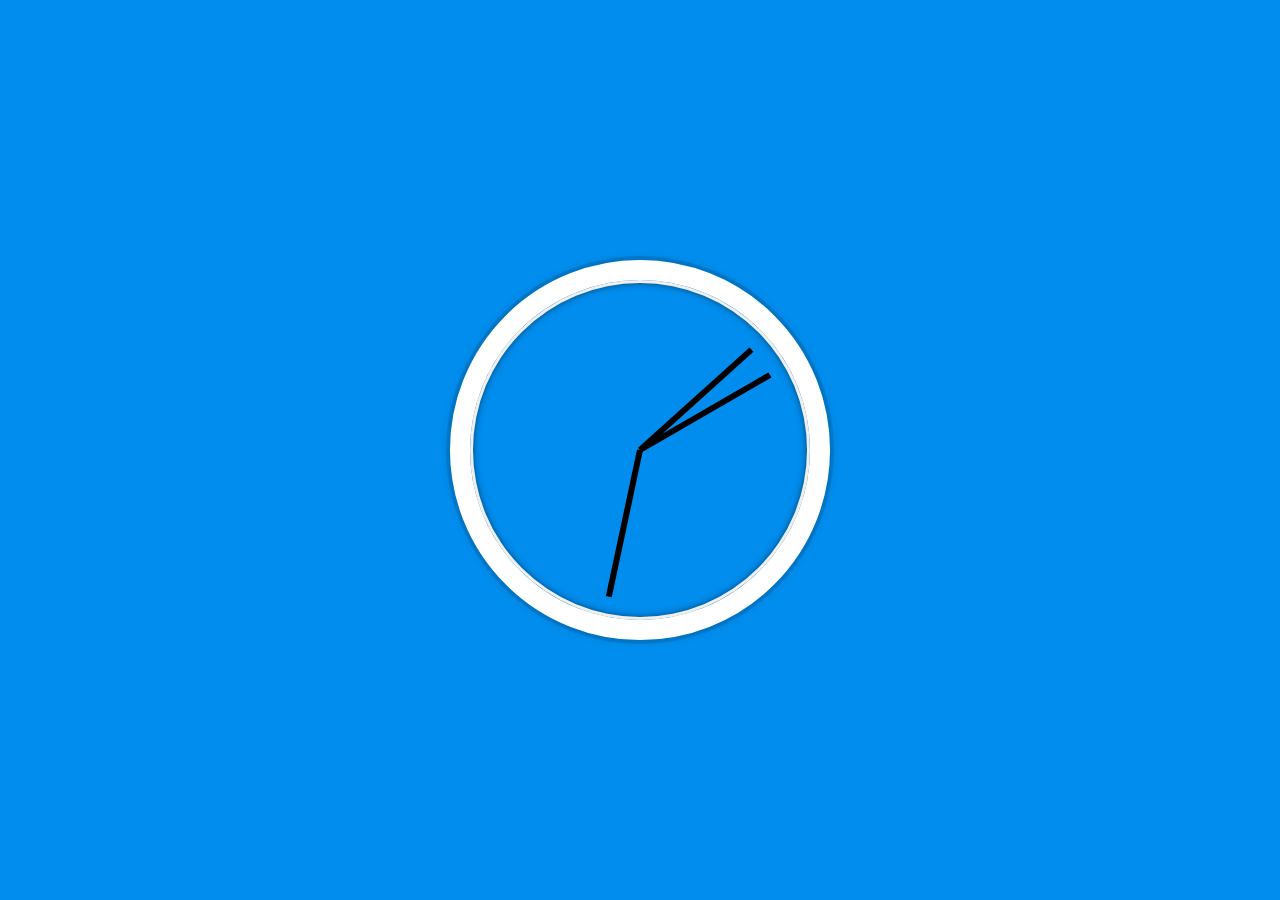
==== 02 - JS and CSS Clock/index.html @ 0cd05f6a "Completed Day 02" ====
<!DOCTYPE html>
<html lang="en">
<head>
  <meta charset="UTF-8">
  <title>JS + CSS Clock</title>
</head>
<body>


    <div class="clock">
      <div class="clock-face">
        <div class="hand hour-hand"></div>
        <div class="hand minute-hand"></div>
        <div class="hand second-hand"></div>
      </div>
    </div>


  <style>
    html {
      background:#018DED url(http://unsplash.it/1500/1000?image=881&blur=50);
      background-size:cover;
      font-family:'helvetica neue';
      text-align: center;
      font-size: 10px;
    }

    body {
      margin: 0;
      font-size: 2rem;
      display:flex;
      flex:1;
      min-height: 100vh;
      align-items: center;
    }

    .clock {
      width: 30rem;
      height: 30rem;
      border:20px solid white;
      border-radius:50%;
      margin: 0 auto;
      position: relative;
      padding:2rem;
      box-shadow:
        0 0 0 4px rgba(0,0,0,0.1),
        inset 0 0 0 3px #EFEFEF,
        inset 0 0 10px black,
        0 0 10px rgba(0,0,0,0.2);
    }

    .clock-face {
      position: relative;
      width: 100%;
      height: 100%;
      transform: translateY(-3px); /* account for the height of the clock hands */
    }

    .hand {
      width:50%;
      height:6px;
      background:black;
      position: absolute;
      top:50%;
      transform-origin: 100%;
      transform: rotate(90deg);
      transition: all 0.05s;
      transition-timing-function: cubic-bezier(0.1, 2.7, 0.58, 1);
    }

    .reset {
      transition: all 0s;
    }

  </style>

  <script>
    const secondHand = document.querySelector('.second-hand');
    const minuteHand = document.querySelector('.minute-hand');
    const hourHand = document.querySelector('.hour-hand');

    function setDate() {
      const now = new Date();
      const seconds = now.getSeconds();
      const secondsDegrees = ((seconds / 60) * 360) + 90;
      secondHand.style.transform = `rotate(${secondsDegrees}deg)`;

      const minutes = now.getMinutes();
      const minutesDegrees = ((minutes / 60) * 360) + 90;
      minuteHand.style.transform = `rotate(${minutesDegrees}deg)`;

      const hours = now.getHours();
      const hoursDegrees = ((hours / 12) * 360) + 90;
      hourHand.style.transform = `rotate(${hoursDegrees}deg)`;

      // Hand reset (avoids winding back visual)
      if (seconds === 0) {
        secondHand.classList.add('reset');
      } else {
        secondHand.classList.remove('reset');
      };

      if (minutes === 0) {
        minuteHand.classList.add('reset');
      } else {
        minuteHand.classList.remove('reset');
      };

      if (hours === 0) {
        hourHand.classList.add('reset');
      } else {
        hourHand.classList.remove('reset');
      };
    };

    setInterval(setDate, 1000);
    setDate();
  </script>
</body>
</html>
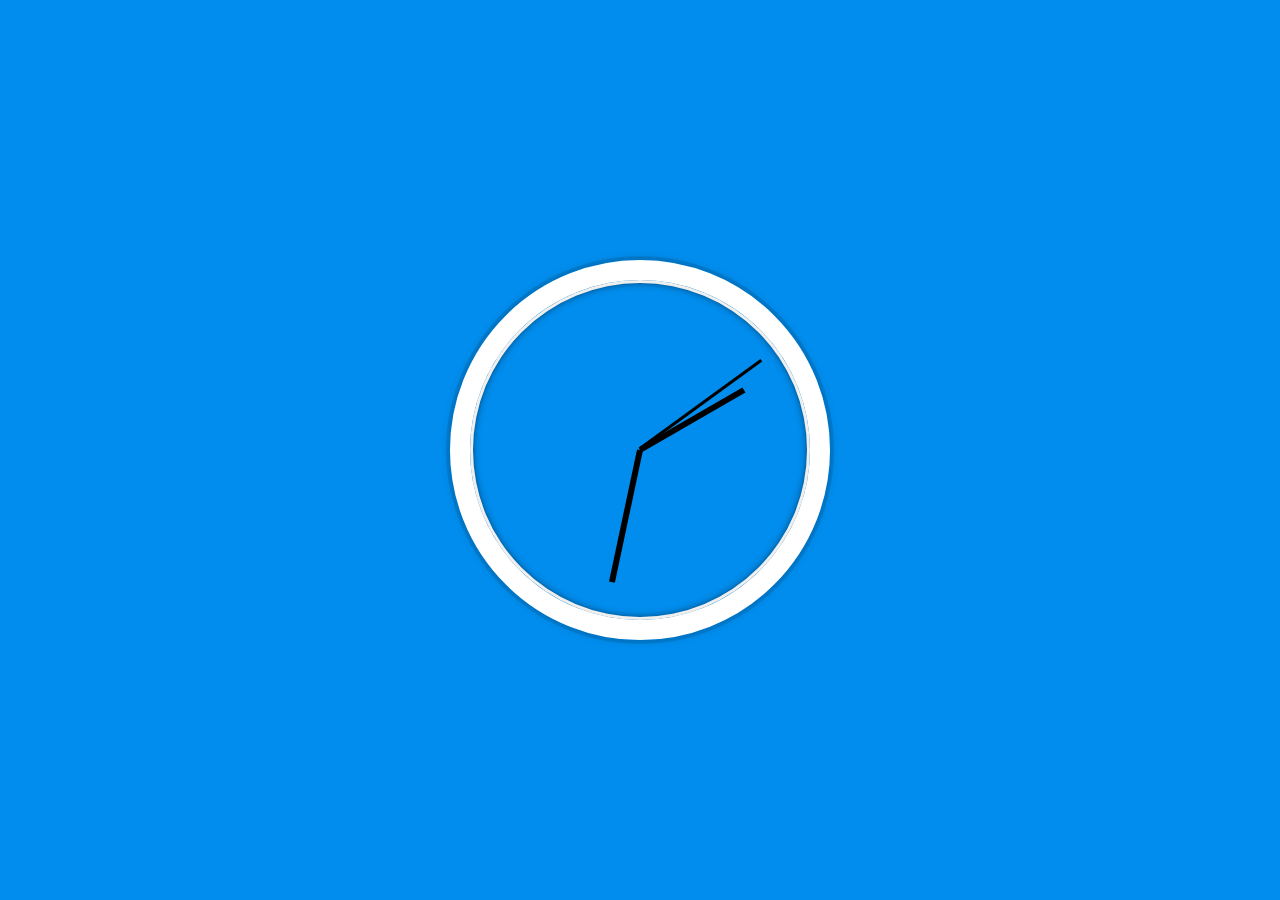
==== commit 9f5b9082: "Completed Day 02" ====
--- a/02 - JS and CSS Clock/index.html
+++ b/02 - JS and CSS Clock/index.html
@@ -68,6 +68,20 @@
       transition-timing-function: cubic-bezier(0.1, 2.7, 0.58, 1);
     }
 
+    .second-hand {
+      height: 3px;
+    }
+
+    .minute-hand {
+      width: 45%;
+      margin-left: 5%;
+    }
+
+    .hour-hand {
+      width: 40%;
+      margin-left: 10%;
+    }
+
     .reset {
       transition: all 0s;
     }
